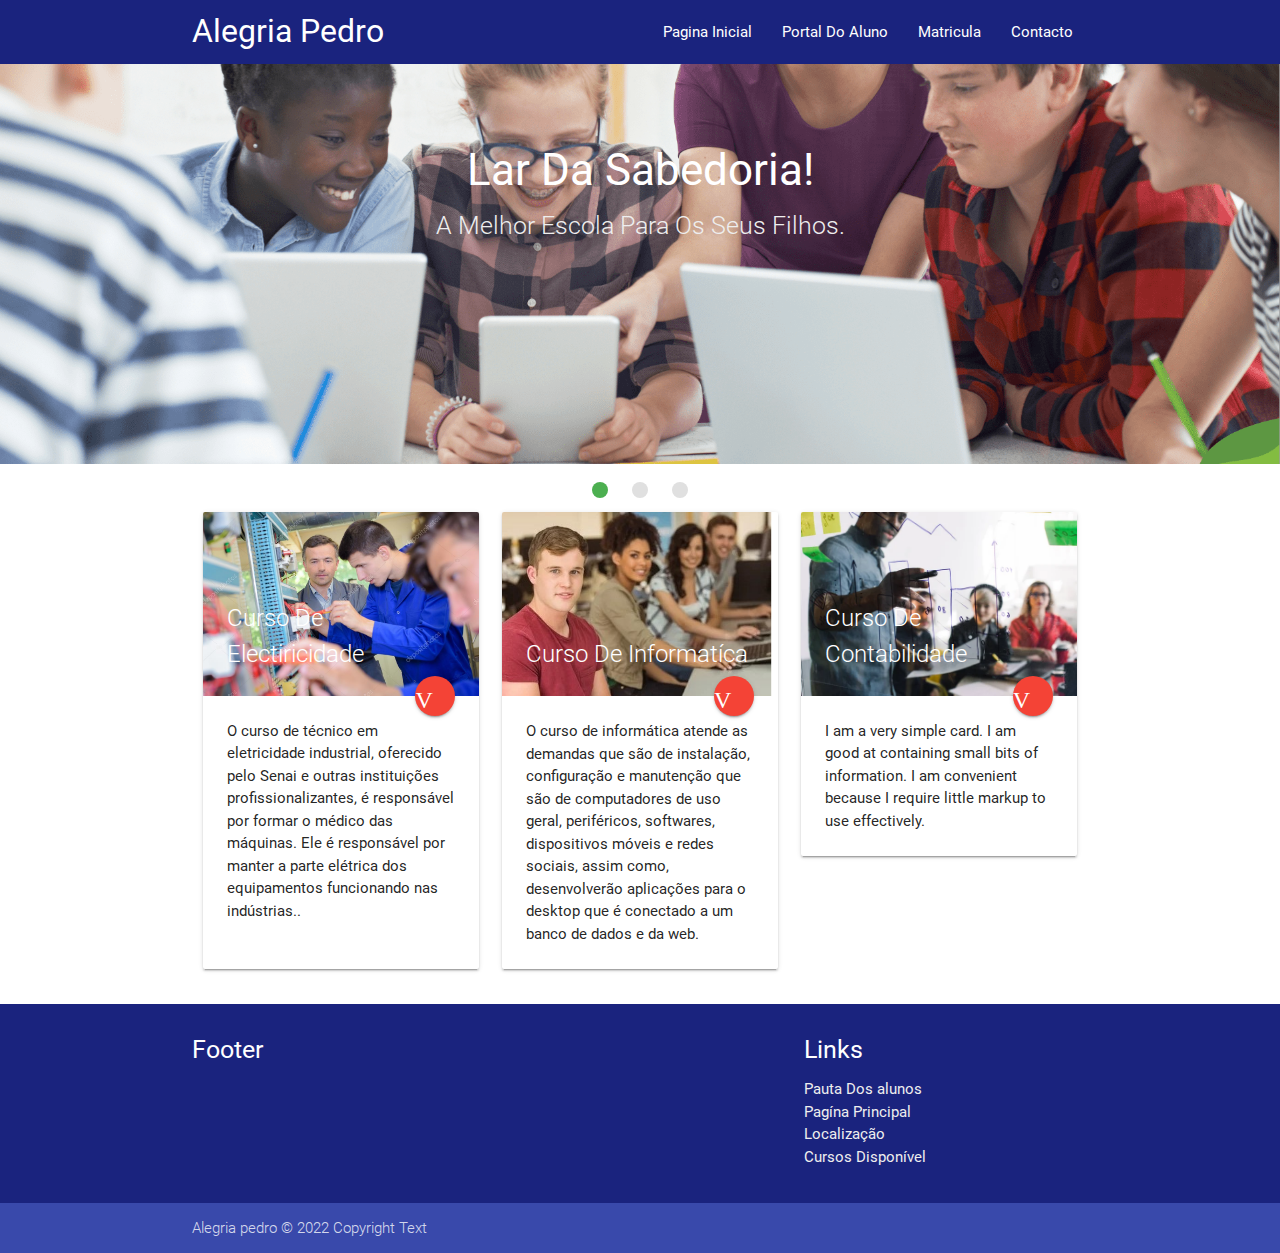
==== index.html @ e61efafd "commit innit" ====
<!DOCTYPE html>
  <html>
    <head>
      <!--Import Google Icon Font-->
      <link href="https://fonts.googleapis.com/icon?family=Material+Icons" rel="stylesheet">
      <!--Import materialize.css-->
      <link type="text/css" rel="stylesheet" href="css/materialize.min.css"  media="screen,projection"/>

      <!--Let browser know website is optimized for mobile-->
      <meta name="viewport" content="width=device-width, initial-scale=1.0"/>
    </head>

    <body>
        <header>
          <nav class="indigo darken-4">
            <div class="nav-wrapper container indigo darken-4">
              <a href="#" class="brand-logo">Alegria Pedro</a>
              <ul id="nav-mobile" class="right hide-on-med-and-down">
                <li><a href="index.html">Pagina Inicial</a></li>
                <li><a href="portaldoaluno.html">Portal Do Aluno</a></li>
                <li><a href="matricula.html">Matricula</a></li>
                <li><a href="collapsible.html">Contacto</a></li>
              </ul>
            </div>
          </nav>
                
        </header>

        <main>
          <!--INICIO DO SLIDER-->
          <div class="slider">
              <ul class="slides">
                <li>
                  <img src="./img/alegria.png"> 
                  <div class="caption center-align">
                    <h3>Lar Da Sabedoria!</h3>
                    <h5 class="light grey-text text-lighten-3">A Melhor Escola Para Os Seus Filhos.</h5>
                  </div>
                </li>
                
                <li>
                  <img src="./img/graduado.jpg"> 
                  <div class="caption right-align">
                    <h3>Temos Responsablidade,Confia em Nós</h3>
                    <h5 class="light grey-text text-lighten-3">Somos Encarregado da Educação do Seu Filho.</h5>
                  </div>
                </li>

                <li>



                  <!---------------------------------------------------->
                  <img src="./img/professores.jpg">
                  <div class="caption left-align">
                    <h3>Preços Acessiveis</h3>
                    <h5 class="light grey-text text-lighten-3">Aqui Você Paga consoante o seu bolso.</h5>
                  </div>
                </li>
              </ul>
            </div>
          <!--FIM DO MEU SLIDER-->

          <!--CARTAO -->
           <div class="row container">
             <div class="col s18 m4">
                <div class="card">
                  <div class="card-image">
                    <img src="./img/electricidade.jpg">
                    <span class="card-title">Curso De Electiricidade</span>
                    <a class="btn-floating halfway-fab waves-effect waves-light red"><i class="material-icons">Ver mais...</i></a>
                  </div>
                  <div class="card-content">
                    <p>O curso de técnico em eletricidade industrial, oferecido pelo Senai e outras instituições profissionalizantes, é responsável por formar o médico das máquinas. Ele é responsável por manter a parte elétrica dos equipamentos funcionando nas indústrias..
                      <br>
                      <br>
                    </p>
                  </div>
                </div>
              </div>

              <div class="col s18 m4">
                  <div class="card">
                    <div class="card-image">
                      <img src="./img/info2.jpg">
                      <span class="card-title">Curso De Informatíca</span>
                      <a class="btn-floating halfway-fab waves-effect waves-light red"><i class="material-icons">Ver</i></a>
                    </div>
                    <div class="card-content">
                      <p>O curso de informática atende as demandas que são de instalação, configuração e manutenção que são de computadores de uso geral, periféricos, softwares, dispositivos móveis e redes sociais, assim como, desenvolverão aplicações para o desktop que é conectado a um banco de dados e da web.</p>
                    </div>
                  </div>
                </div>

                <div class="col s18 m4">
                    <div class="card">
                      <div class="card-image">
                        <img src="./img/conta.jpg">
                        <span class="card-title">Curso De Contabilidade</span>
                        <a class="btn-floating halfway-fab waves-effect waves-light red"><i class="material-icons">Ver</i></a>
                      </div>
                      <div class="card-content">
                        <p>I am a very simple card. I am good at containing small bits of information.
                           I am convenient because I require little markup to use effectively.</p>
                      </div>
                    </div>
                  </div>

            </div>

          <!--FIM DO CARTAO-->

        </main>

      <!--JavaScript -->
      <script type="text/javascript" src="js/jquery-3.6.0.min.js"></script>
      <script type="text/javascript" src="js/materialize.min.js"></script>
      <script>
        $(document).ready(function(){
          $('.slider').slider();
        });
      </script>

    <header>
      <main>
        <footer class="page-footer indigo darken-4">
          <div class="container">
            <div class="row">
              <div class="col l6 s12">
                <h5 class="white-text">Footer </h5>
                
              </div>
              <div class="col l4 offset-l2 s12">
                <h5 class="white-text">Links</h5>
                <ul>
                  <li><a class="grey-text text-lighten-3" href="#!">Pauta Dos alunos</a></li>
                  <li><a class="grey-text text-lighten-3" href="#!">Pagína Principal</a></li>
                  <li><a class="grey-text text-lighten-3" href="#!">Localização</a></li>
                  <li><a class="grey-text text-lighten-3" href="#!">Cursos Disponível</a></li>
                </ul>
              </div>
            </div>
          </div>
          <div class="footer-copyright indigo darken-1">
            <div class="container">
            Alegria pedro © 2022 Copyright Text
           
            </div>
          </div>
        </footer>
      </main>
    </header>
    </body>
  </html>
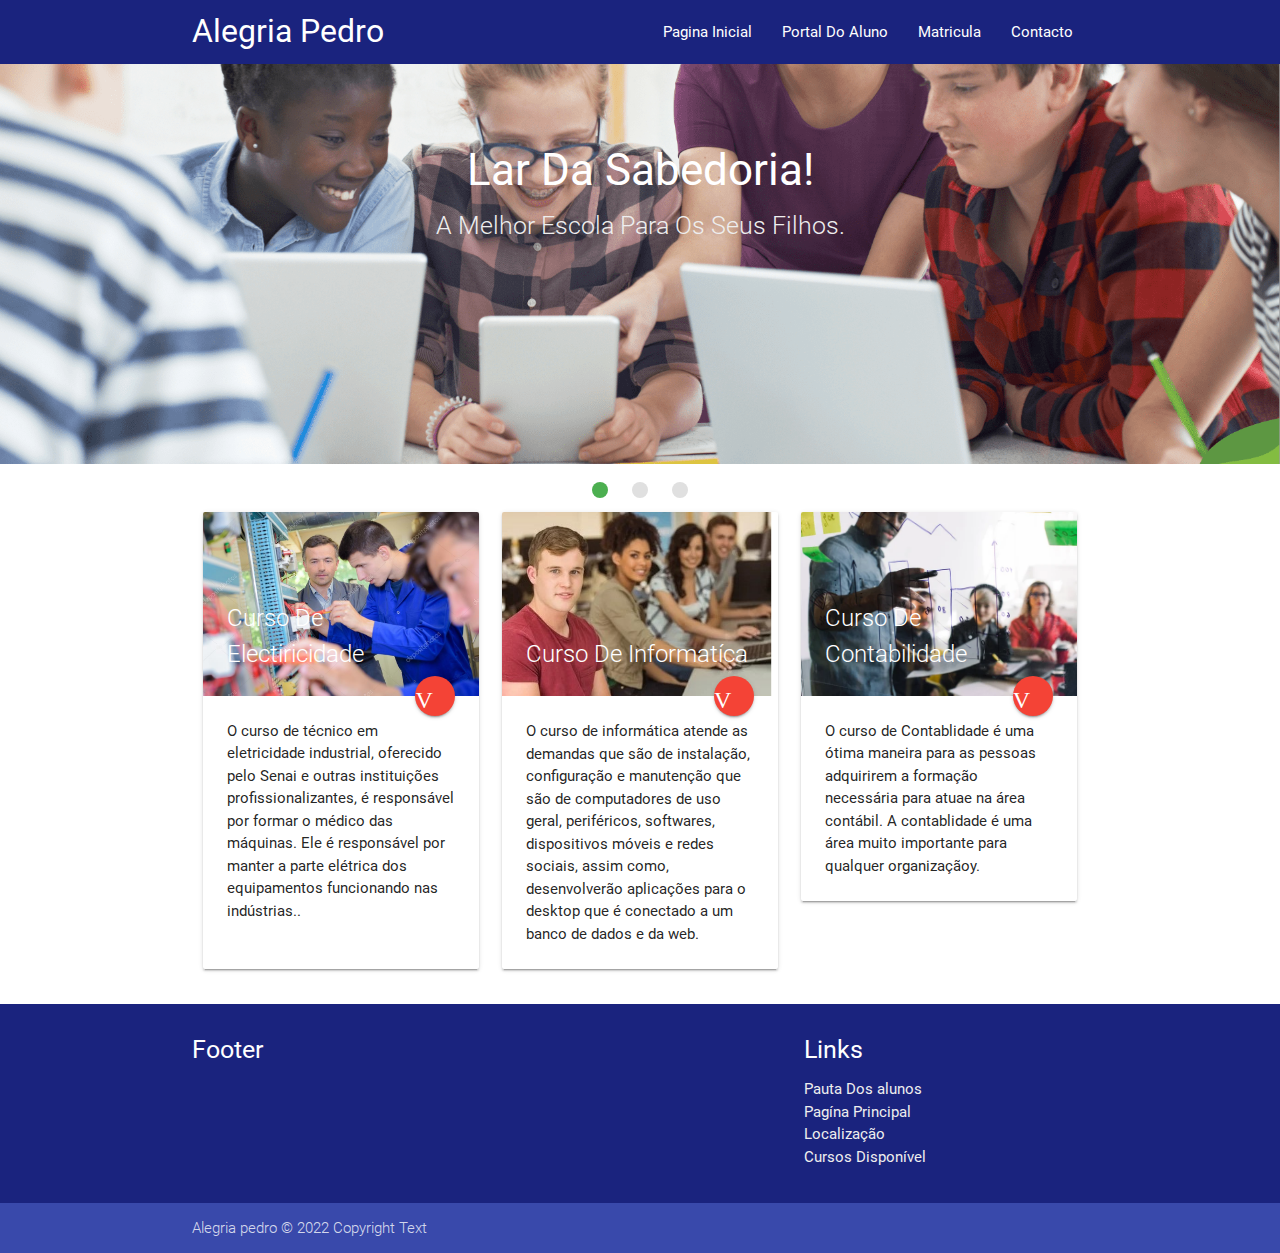
==== commit 001709ab: "conta" ====
--- a/index.html
+++ b/index.html
@@ -101,8 +101,8 @@
                         <a class="btn-floating halfway-fab waves-effect waves-light red"><i class="material-icons">Ver</i></a>
                       </div>
                       <div class="card-content">
-                        <p>I am a very simple card. I am good at containing small bits of information.
-                           I am convenient because I require little markup to use effectively.</p>
+                        <p>  O curso de Contablidade é uma ótima maneira para as pessoas adquirirem a formação necessária para atuae na área contábil.
+                         A contablidade é uma área muito importante para qualquer organizaçãoy.</p>
                       </div>
                     </div>
                   </div>
@@ -153,4 +153,4 @@
     </header>
     </body>
   </html>
-        +        
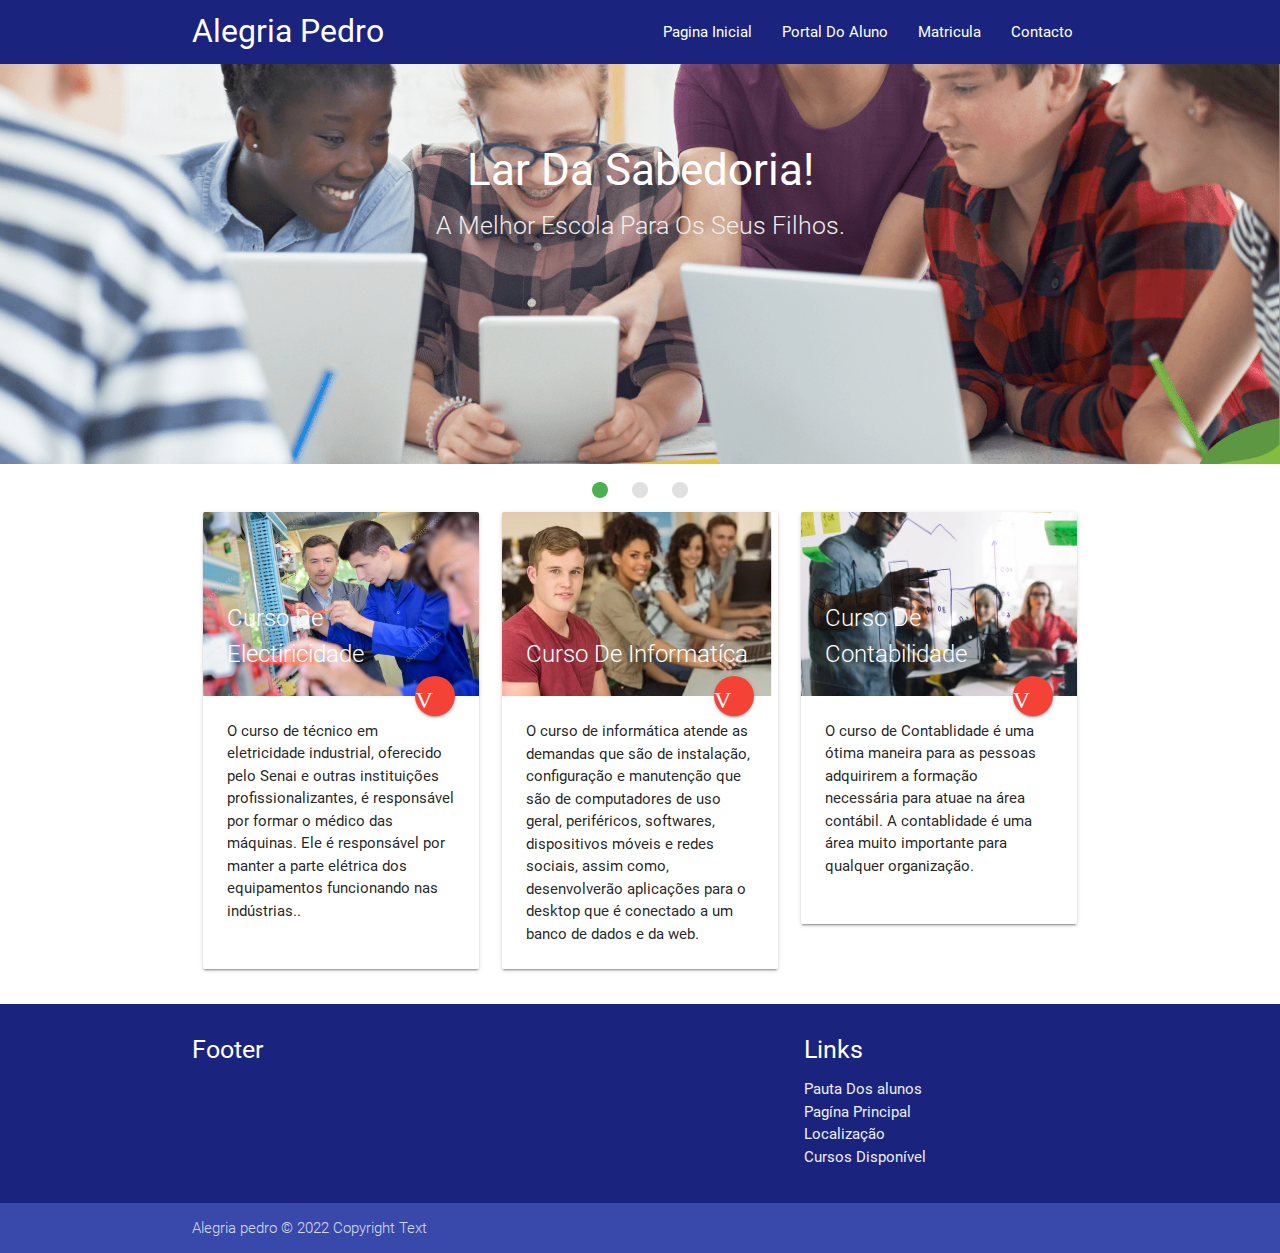
==== commit 0da17ebd: "Update index.html" ====
--- a/index.html
+++ b/index.html
@@ -102,7 +102,10 @@
                       </div>
                       <div class="card-content">
                         <p>  O curso de Contablidade é uma ótima maneira para as pessoas adquirirem a formação necessária para atuae na área contábil.
-                         A contablidade é uma área muito importante para qualquer organizaçãoy.</p>
+                         A contablidade é uma área muito importante para qualquer organização.
+                        <br>
+                        <br>
+                        </p>
                       </div>
                     </div>
                   </div>
